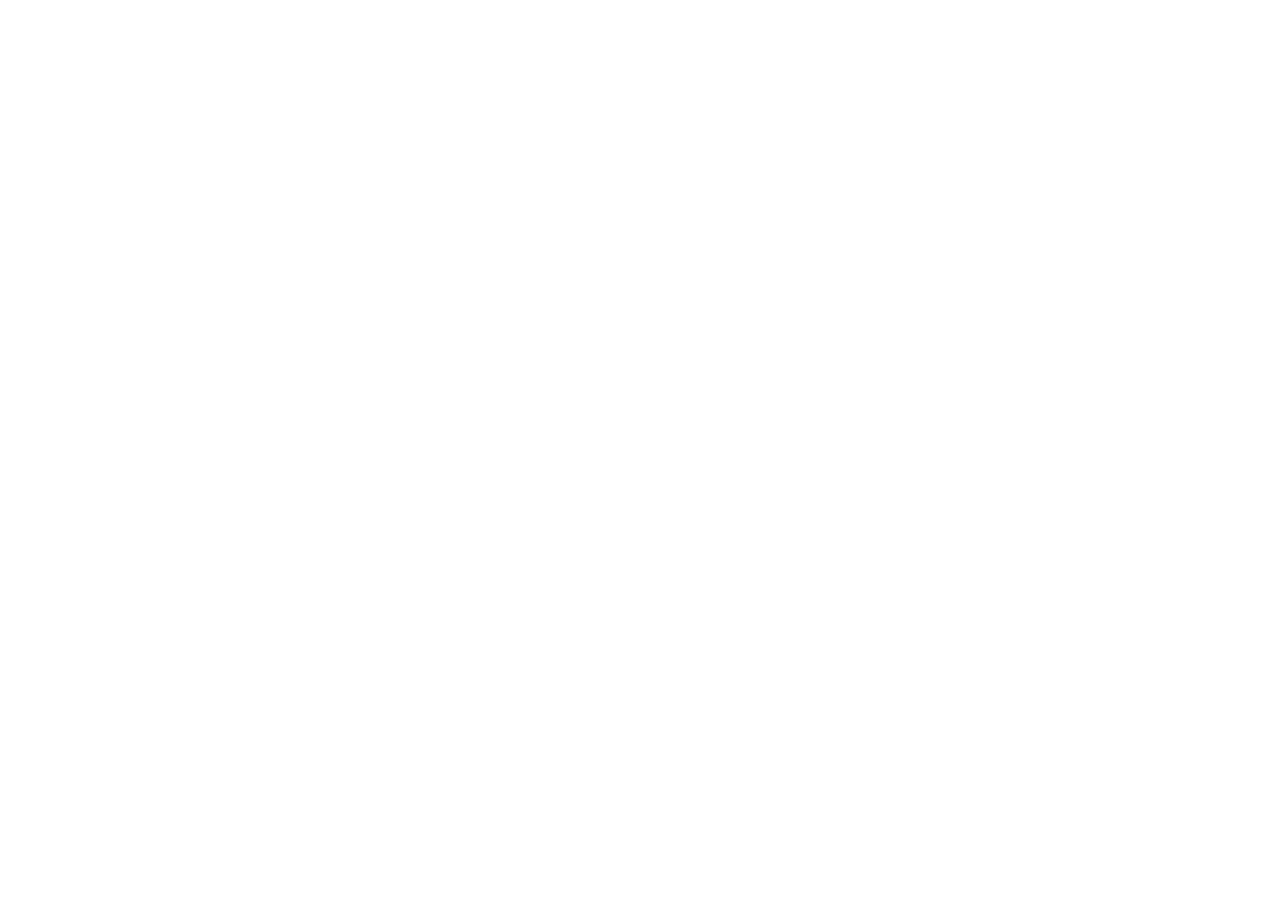
==== index.html @ c29b9cb5 "first commit" ====
<!DOCTYPE html>
<html lang="en">
<head>
    <meta charset="UTF-8">
    <meta name="viewport" content="width=device-width, initial-scale=1.0">
    <title>Personal Portfolio Website</title>
</head>
<body>
    
</body>
</html>
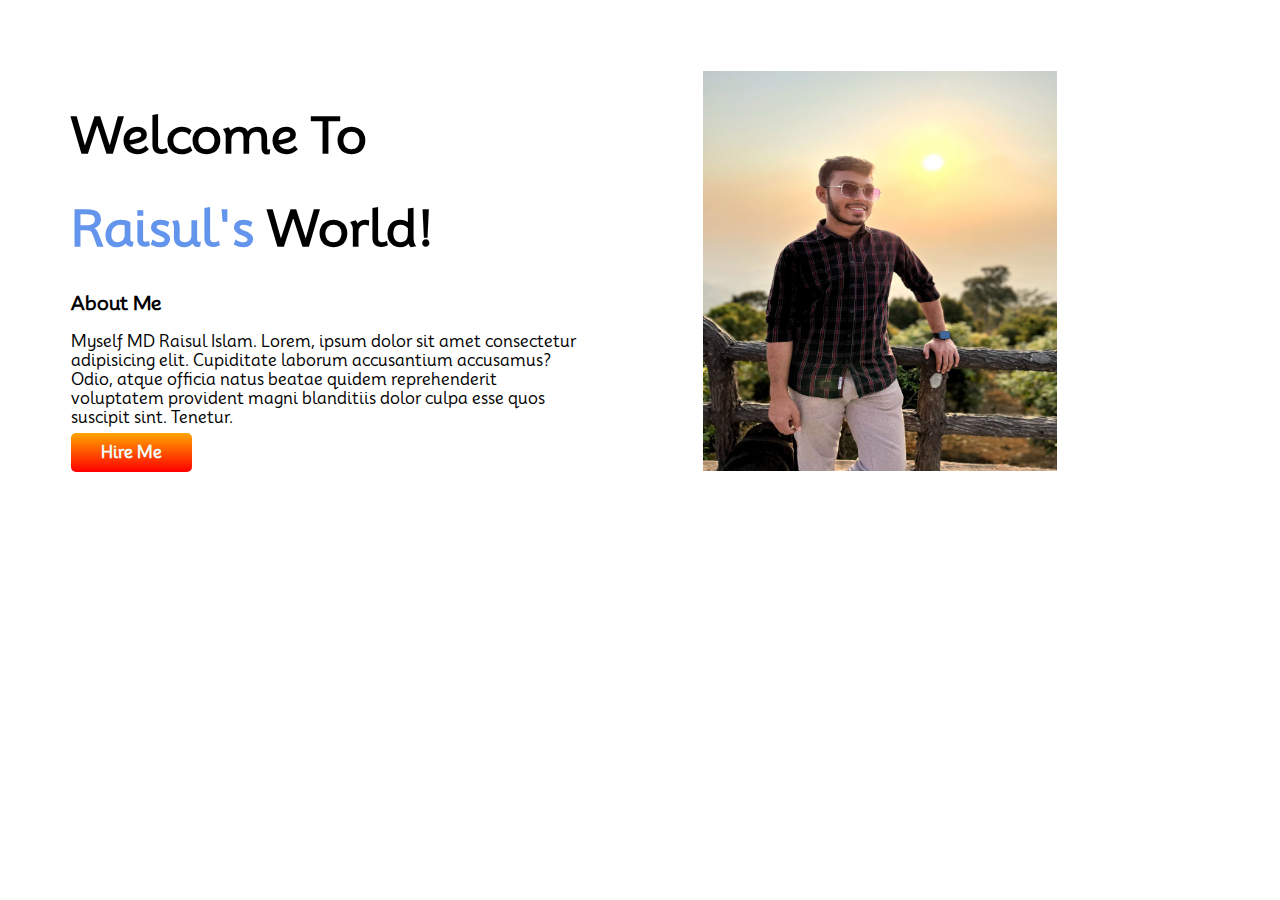
==== commit 5aff02c3: "first commit" ====
--- a/index.html
+++ b/index.html
@@ -3,9 +3,26 @@
 <head>
     <meta charset="UTF-8">
     <meta name="viewport" content="width=device-width, initial-scale=1.0">
-    <title>Personal Portfolio Website</title>
+    <title>MD Raisul Islam</title>
+    <link rel="stylesheet" href="style.css">
+    <link rel="preconnect" href="https://fonts.googleapis.com">
+    <link rel="preconnect" href="https://fonts.gstatic.com" crossorigin>
+    <link href="https://fonts.googleapis.com/css2?family=Mooli&display=swap" rel="stylesheet">
 </head>
 <body>
+    <section>
+        <div class="half-width">
+            <h1>Welcome To</h1>
+            <h1><span class="head">Raisul's </span>World!</h1>
+            <h3>About Me</h3>
+            <p>Myself MD Raisul Islam. Lorem, ipsum dolor sit amet consectetur adipisicing elit. Cupiditate laborum accusantium accusamus? Odio, atque officia natus beatae quidem reprehenderit voluptatem provident magni blanditiis dolor culpa esse quos suscipit sint. Tenetur.</p>
+            <a class="link-button" href="https://www.linkedin.com/in/md-raisul-islam-90b32b216/" target="_blank">Hire Me</a>
+        </div>
+        <div class="half-width"> 
+            <img src="My_Photo.jpg" alt="">
+        </div>
+        
+    </section>
     
 </body>
 </html>--- a/style.css
+++ b/style.css
@@ -0,0 +1,34 @@
+body{
+    font-family: 'Mooli', sans-serif;
+}
+h1{
+    font-size: 50px;
+}
+.head{
+    color: cornflowerblue;
+}
+img{
+    height: 400px;
+    width: 400px;
+}
+a{
+    
+}
+section{
+    display: flex;
+}
+.half-width{
+    width: 50%;
+    padding: 5%;
+}
+.half-width img{
+    width: 70%;
+}
+.link-button{
+    text-decoration: none;
+    background-image: linear-gradient(orange, red);
+    color: azure;
+    font-weight: 600;
+    padding: 10px 30px;
+    border-radius: 5px;
+}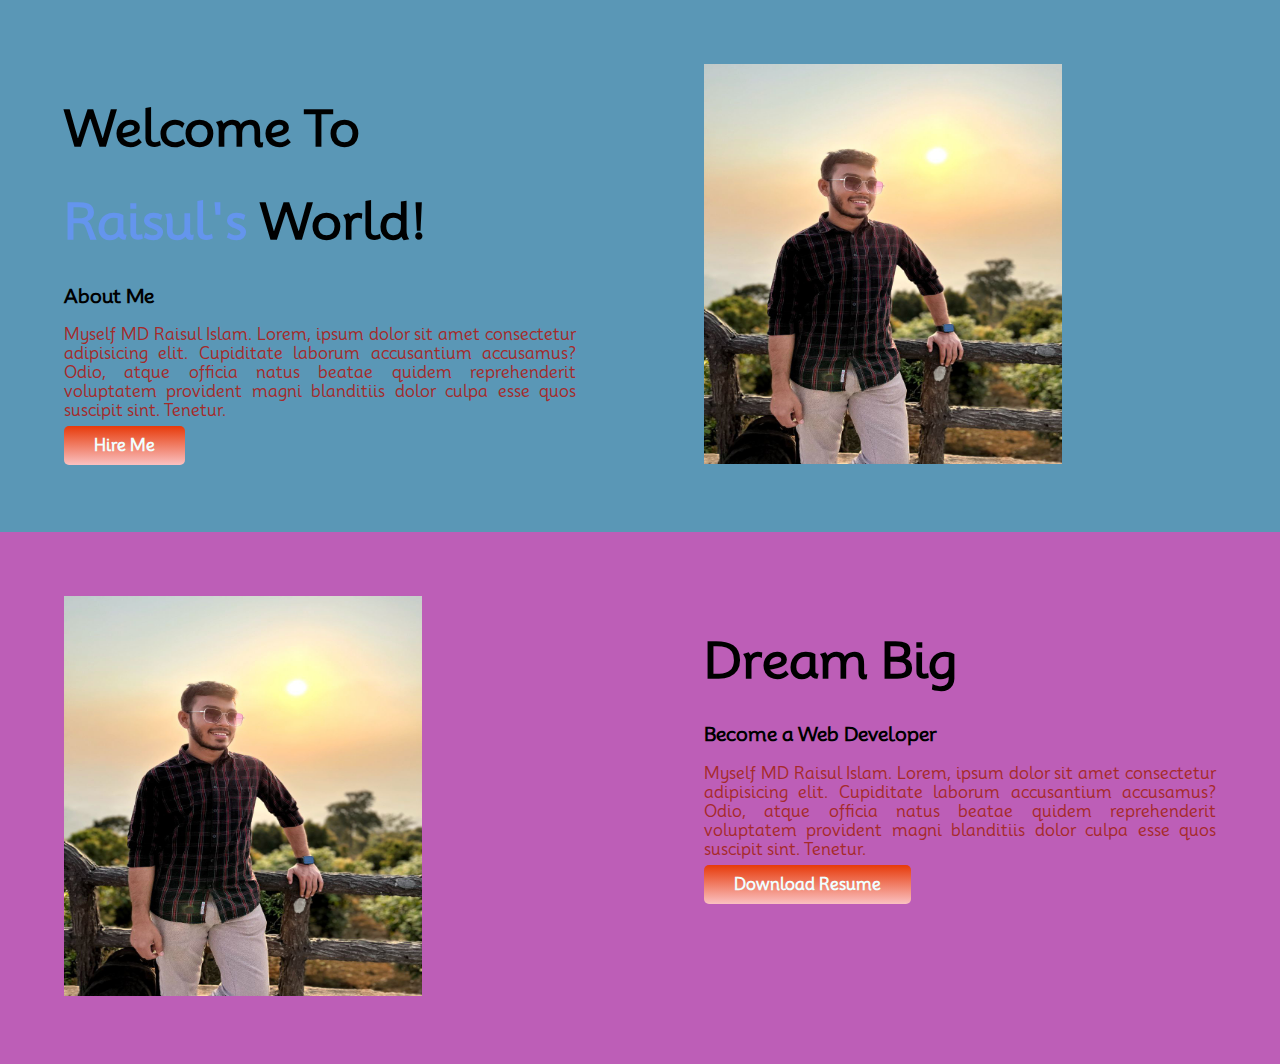
==== commit 84eaf3f9: "download" ====
--- a/index.html
+++ b/index.html
@@ -10,7 +10,7 @@
     <link href="https://fonts.googleapis.com/css2?family=Mooli&display=swap" rel="stylesheet">
 </head>
 <body>
-    <section>
+    <section class="sec1">
         <div class="half-width">
             <h1>Welcome To</h1>
             <h1><span class="head">Raisul's </span>World!</h1>
@@ -20,9 +20,18 @@
         </div>
         <div class="half-width"> 
             <img src="My_Photo.jpg" alt="">
-        </div>
-        
+        </div>        
     </section>
-    
+    <section class="sec2">
+        <div class="half-width"> 
+            <img src="My_Photo.jpg" alt="">
+        </div> 
+        <div class="half-width">
+            <h1>Dream Big</h1>
+            <h3>Become a Web Developer</h3>
+            <p>Myself MD Raisul Islam. Lorem, ipsum dolor sit amet consectetur adipisicing elit. Cupiditate laborum accusantium accusamus? Odio, atque officia natus beatae quidem reprehenderit voluptatem provident magni blanditiis dolor culpa esse quos suscipit sint. Tenetur.</p>
+            <a class="link-button" href="MD_RAISUL_ISLAM_CV.pdf" download target="_blank">Download Resume</a>
+        </div>       
+    </section>
 </body>
 </html>--- a/style.css
+++ b/style.css
@@ -1,32 +1,50 @@
-body{
+body {
     font-family: 'Mooli', sans-serif;
+    margin: 0 auto;
 }
-h1{
+
+.sec1 {
+    background-color: rgb(90, 151, 182)
+}
+.sec2{
+    background-color: rgb(189, 94, 183)
+}
+
+h1 {
     font-size: 50px;
 }
-.head{
+
+.head {
     color: cornflowerblue;
 }
-img{
+
+p {
+    color: brown;
+    text-align: justify;
+}
+
+img {
     height: 400px;
     width: 400px;
 }
-a{
-    
+
+section {
+    display: flex;
+
 }
-section{
-    display: flex;
-}
-.half-width{
+
+.half-width {
     width: 50%;
     padding: 5%;
 }
-.half-width img{
+
+.half-width img {
     width: 70%;
 }
-.link-button{
+
+.link-button {
     text-decoration: none;
-    background-image: linear-gradient(orange, red);
+    background-image: linear-gradient(rgb(231, 58, 10), rgb(250, 193, 193));
     color: azure;
     font-weight: 600;
     padding: 10px 30px;
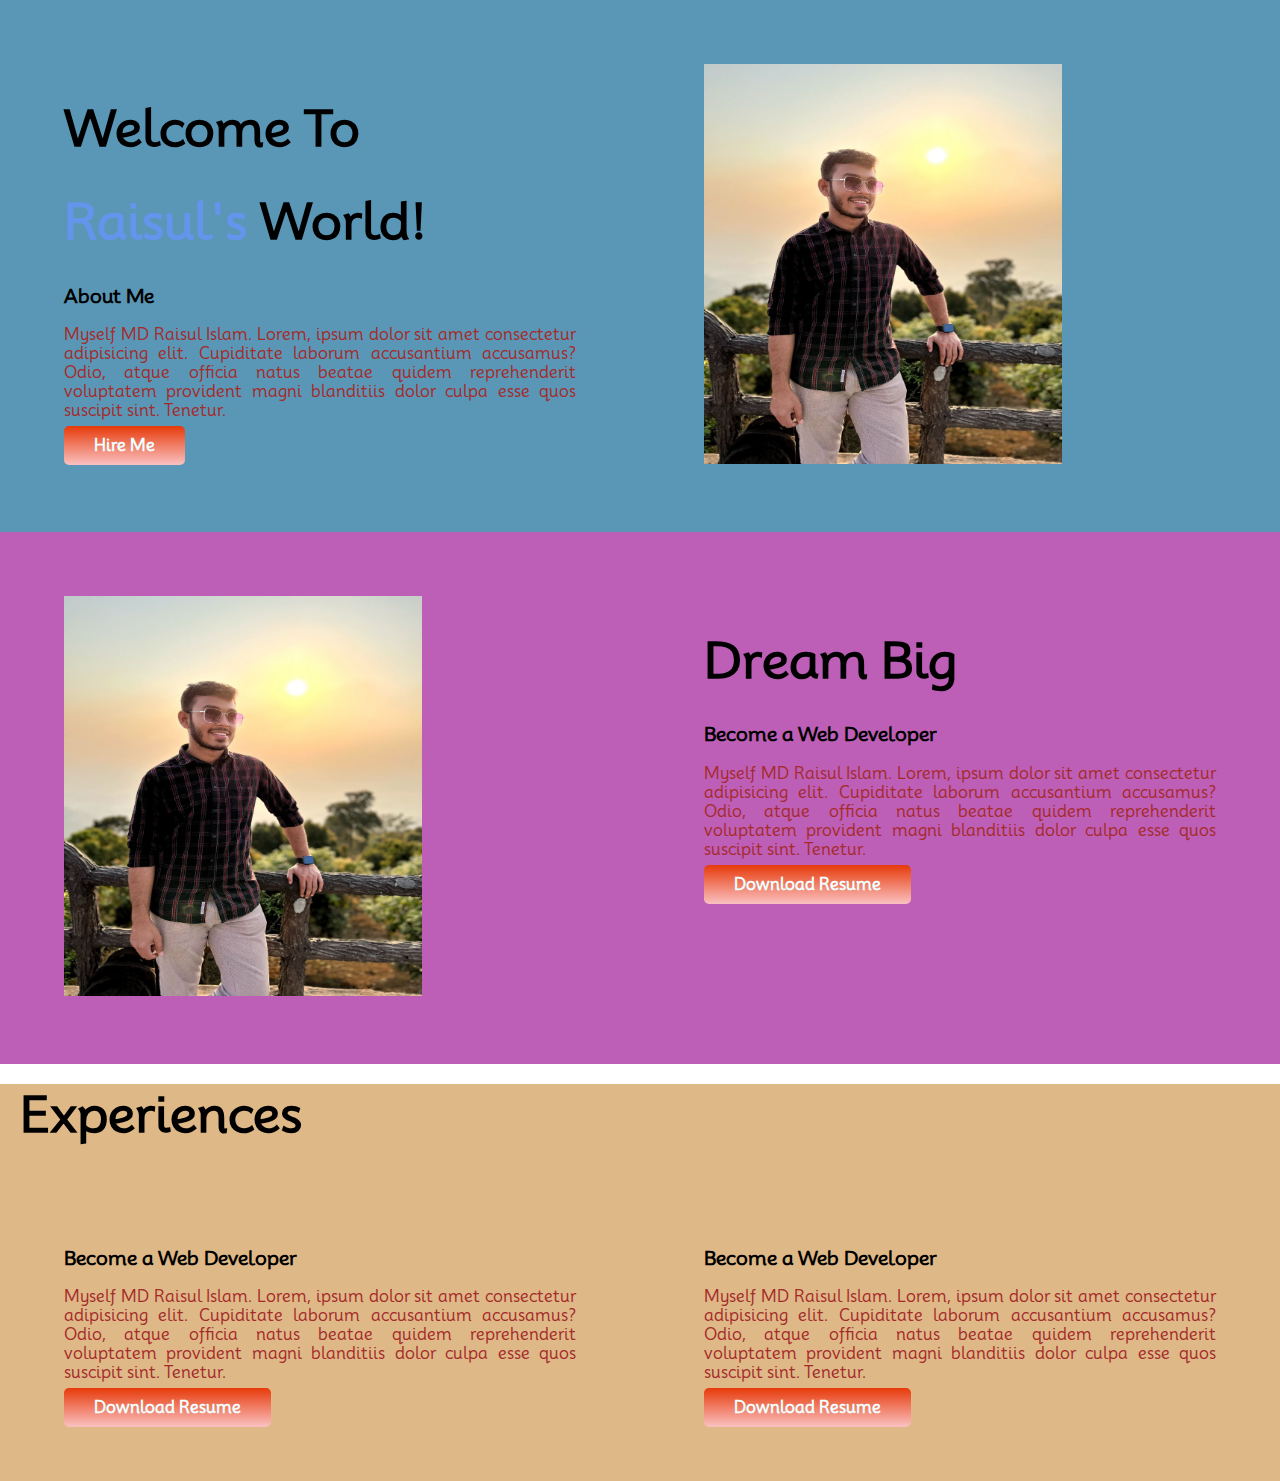
==== commit e9687d39: "download" ====
--- a/index.html
+++ b/index.html
@@ -1,5 +1,6 @@
 <!DOCTYPE html>
 <html lang="en">
+
 <head>
     <meta charset="UTF-8">
     <meta name="viewport" content="width=device-width, initial-scale=1.0">
@@ -9,29 +10,59 @@
     <link rel="preconnect" href="https://fonts.gstatic.com" crossorigin>
     <link href="https://fonts.googleapis.com/css2?family=Mooli&display=swap" rel="stylesheet">
 </head>
+
 <body>
-    <section class="sec1">
+    <section class="sec1 flexible-container">
         <div class="half-width">
             <h1>Welcome To</h1>
             <h1><span class="head">Raisul's </span>World!</h1>
             <h3>About Me</h3>
-            <p>Myself MD Raisul Islam. Lorem, ipsum dolor sit amet consectetur adipisicing elit. Cupiditate laborum accusantium accusamus? Odio, atque officia natus beatae quidem reprehenderit voluptatem provident magni blanditiis dolor culpa esse quos suscipit sint. Tenetur.</p>
-            <a class="link-button" href="https://www.linkedin.com/in/md-raisul-islam-90b32b216/" target="_blank">Hire Me</a>
+            <p>Myself MD Raisul Islam. Lorem, ipsum dolor sit amet consectetur adipisicing elit. Cupiditate laborum
+                accusantium accusamus? Odio, atque officia natus beatae quidem reprehenderit voluptatem provident magni
+                blanditiis dolor culpa esse quos suscipit sint. Tenetur.</p>
+            <a class="link-button" href="https://www.linkedin.com/in/md-raisul-islam-90b32b216/" target="_blank">Hire
+                Me</a>
         </div>
-        <div class="half-width"> 
+        <div class="half-width">
             <img src="My_Photo.jpg" alt="">
-        </div>        
+        </div>
     </section>
-    <section class="sec2">
-        <div class="half-width"> 
+
+    <section class="sec2 flexible-container">
+        <div class="half-width">
             <img src="My_Photo.jpg" alt="">
-        </div> 
+        </div>
         <div class="half-width">
             <h1>Dream Big</h1>
             <h3>Become a Web Developer</h3>
-            <p>Myself MD Raisul Islam. Lorem, ipsum dolor sit amet consectetur adipisicing elit. Cupiditate laborum accusantium accusamus? Odio, atque officia natus beatae quidem reprehenderit voluptatem provident magni blanditiis dolor culpa esse quos suscipit sint. Tenetur.</p>
+            <p>Myself MD Raisul Islam. Lorem, ipsum dolor sit amet consectetur adipisicing elit. Cupiditate laborum
+                accusantium accusamus? Odio, atque officia natus beatae quidem reprehenderit voluptatem provident magni
+                blanditiis dolor culpa esse quos suscipit sint. Tenetur.</p>
             <a class="link-button" href="MD_RAISUL_ISLAM_CV.pdf" download target="_blank">Download Resume</a>
-        </div>       
+        </div>
+        </section>
+
+    <section class="experiences-area">
+            <h1 class="h1">Experiences</h1>
+            <div class="flexible-container">
+                <div class="half-width">
+                    <h3>Become a Web Developer</h3>
+                    <p>Myself MD Raisul Islam. Lorem, ipsum dolor sit amet consectetur adipisicing elit. Cupiditate laborum
+                        accusantium accusamus? Odio, atque officia natus beatae quidem reprehenderit voluptatem provident magni
+                        blanditiis dolor culpa esse quos suscipit sint. Tenetur.</p>
+                    <a class="link-button" href="MD_RAISUL_ISLAM_CV.pdf" download target="_blank">Download Resume</a>
+                </div>
+                    
+                    <div class="half-width">
+                    <h3>Become a Web Developer</h3>
+                    <p>Myself MD Raisul Islam. Lorem, ipsum dolor sit amet consectetur adipisicing elit. Cupiditate laborum
+                        accusantium accusamus? Odio, atque officia natus beatae quidem reprehenderit voluptatem provident magni
+                        blanditiis dolor culpa esse quos suscipit sint. Tenetur.</p>
+                    <a class="link-button" href="MD_RAISUL_ISLAM_CV.pdf" download target="_blank">Download Resume</a>
+                </div>
+            </div>
     </section>
+
+
 </body>
 </html>--- a/style.css
+++ b/style.css
@@ -12,6 +12,9 @@
 
 h1 {
     font-size: 50px;
+}
+.h1{
+    margin: 20px;
 }
 
 .head {
@@ -28,7 +31,7 @@
     width: 400px;
 }
 
-section {
+.flexible-container {
     display: flex;
 
 }
@@ -49,4 +52,7 @@
     font-weight: 600;
     padding: 10px 30px;
     border-radius: 5px;
+}
+.experiences-area{
+    background-color: burlywood;
 }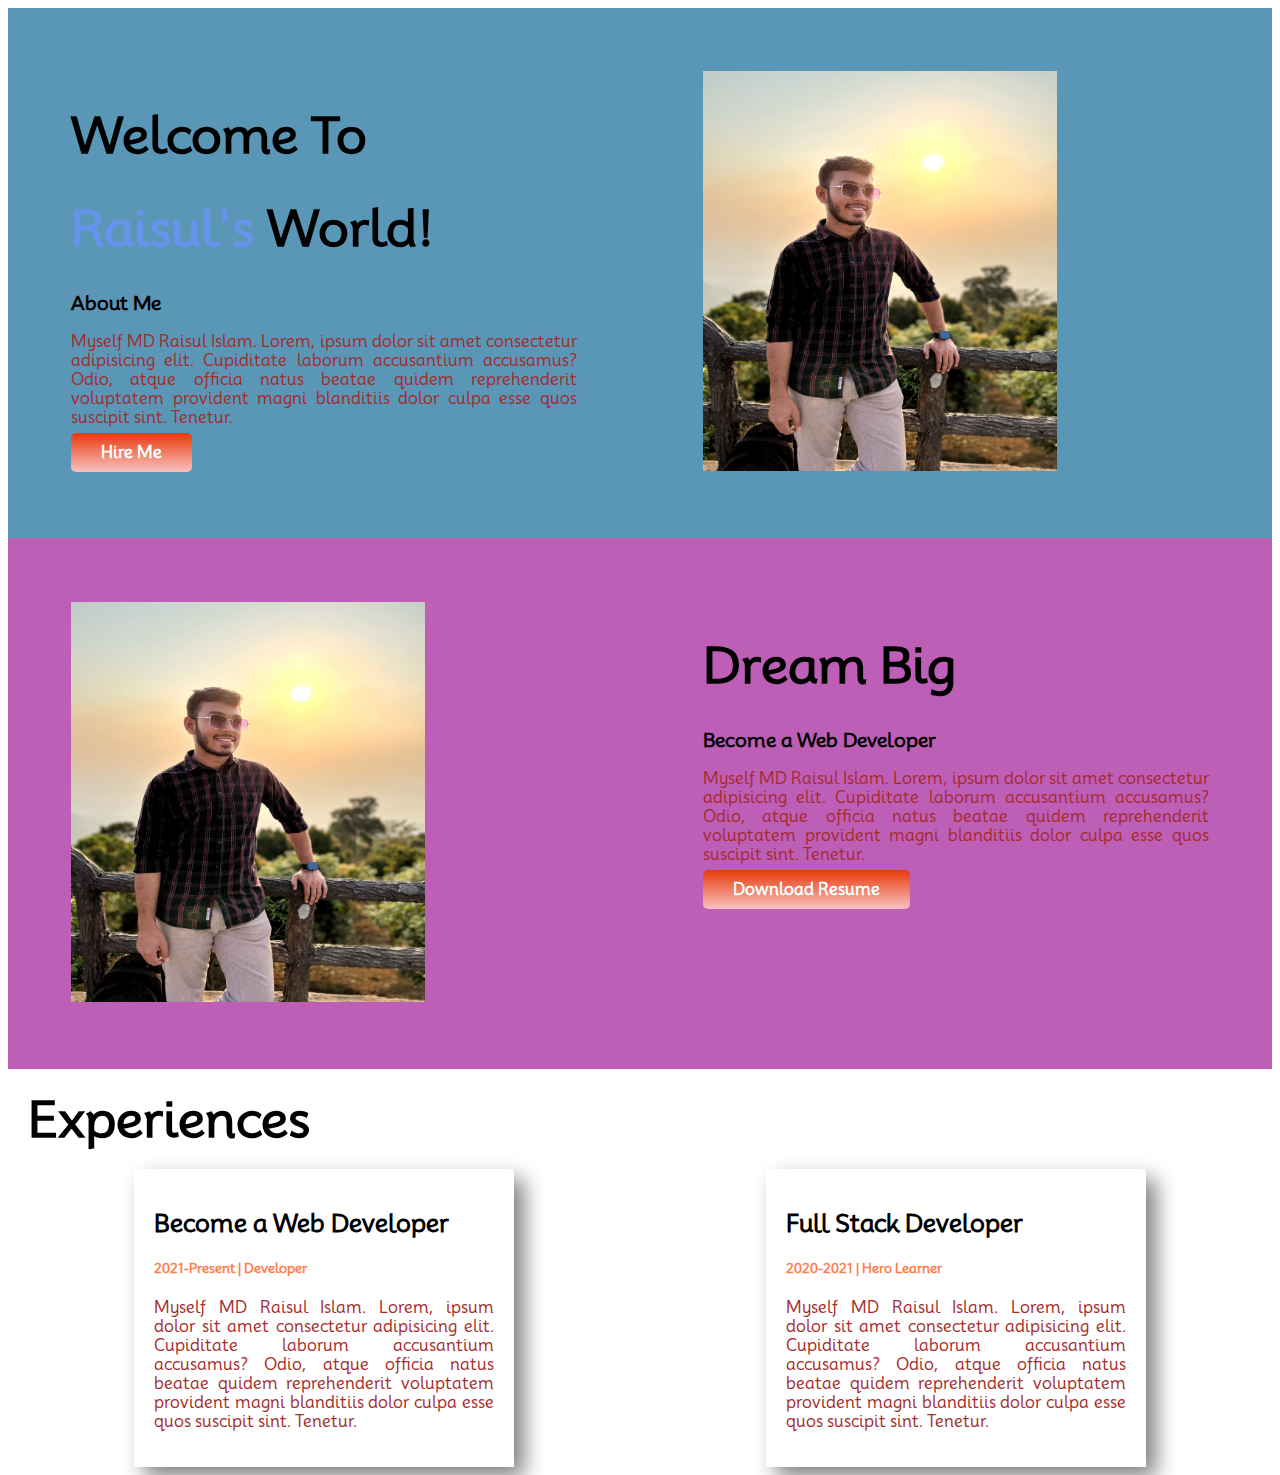
==== commit d961ab21: "shadow" ====
--- a/index.html
+++ b/index.html
@@ -45,20 +45,22 @@
     <section class="experiences-area">
             <h1 class="h1">Experiences</h1>
             <div class="flexible-container">
-                <div class="half-width">
-                    <h3>Become a Web Developer</h3>
+                <div class="developer">
+                    <h2 class="h3">Become a Web Developer</h2>
+                    <h5><b>2021-Present | Developer</b></h5>
                     <p>Myself MD Raisul Islam. Lorem, ipsum dolor sit amet consectetur adipisicing elit. Cupiditate laborum
                         accusantium accusamus? Odio, atque officia natus beatae quidem reprehenderit voluptatem provident magni
                         blanditiis dolor culpa esse quos suscipit sint. Tenetur.</p>
-                    <a class="link-button" href="MD_RAISUL_ISLAM_CV.pdf" download target="_blank">Download Resume</a>
+                    
                 </div>
                     
-                    <div class="half-width">
-                    <h3>Become a Web Developer</h3>
+                    <div class="developer">
+                    <h2 class="h3">Full Stack Developer</h2>
+                    <h5><b>2020-2021 | Hero Learner</b></h5>
                     <p>Myself MD Raisul Islam. Lorem, ipsum dolor sit amet consectetur adipisicing elit. Cupiditate laborum
                         accusantium accusamus? Odio, atque officia natus beatae quidem reprehenderit voluptatem provident magni
                         blanditiis dolor culpa esse quos suscipit sint. Tenetur.</p>
-                    <a class="link-button" href="MD_RAISUL_ISLAM_CV.pdf" download target="_blank">Download Resume</a>
+                   
                 </div>
             </div>
     </section>
--- a/style.css
+++ b/style.css
@@ -1,6 +1,6 @@
 body {
     font-family: 'Mooli', sans-serif;
-    margin: 0 auto;
+    
 }
 
 .sec1 {
@@ -16,7 +16,9 @@
 .h1{
     margin: 20px;
 }
-
+h5{
+    color: coral;
+}
 .head {
     color: cornflowerblue;
 }
@@ -44,7 +46,13 @@
 .half-width img {
     width: 70%;
 }
-
+.developer{
+    margin-left: 10%;
+    margin-right: 10%;
+    padding: 20px;
+    width: 30%;
+    box-shadow: 10px 10px 20px gray;
+}
 .link-button {
     text-decoration: none;
     background-image: linear-gradient(rgb(231, 58, 10), rgb(250, 193, 193));
@@ -53,6 +61,3 @@
     padding: 10px 30px;
     border-radius: 5px;
 }
-.experiences-area{
-    background-color: burlywood;
-}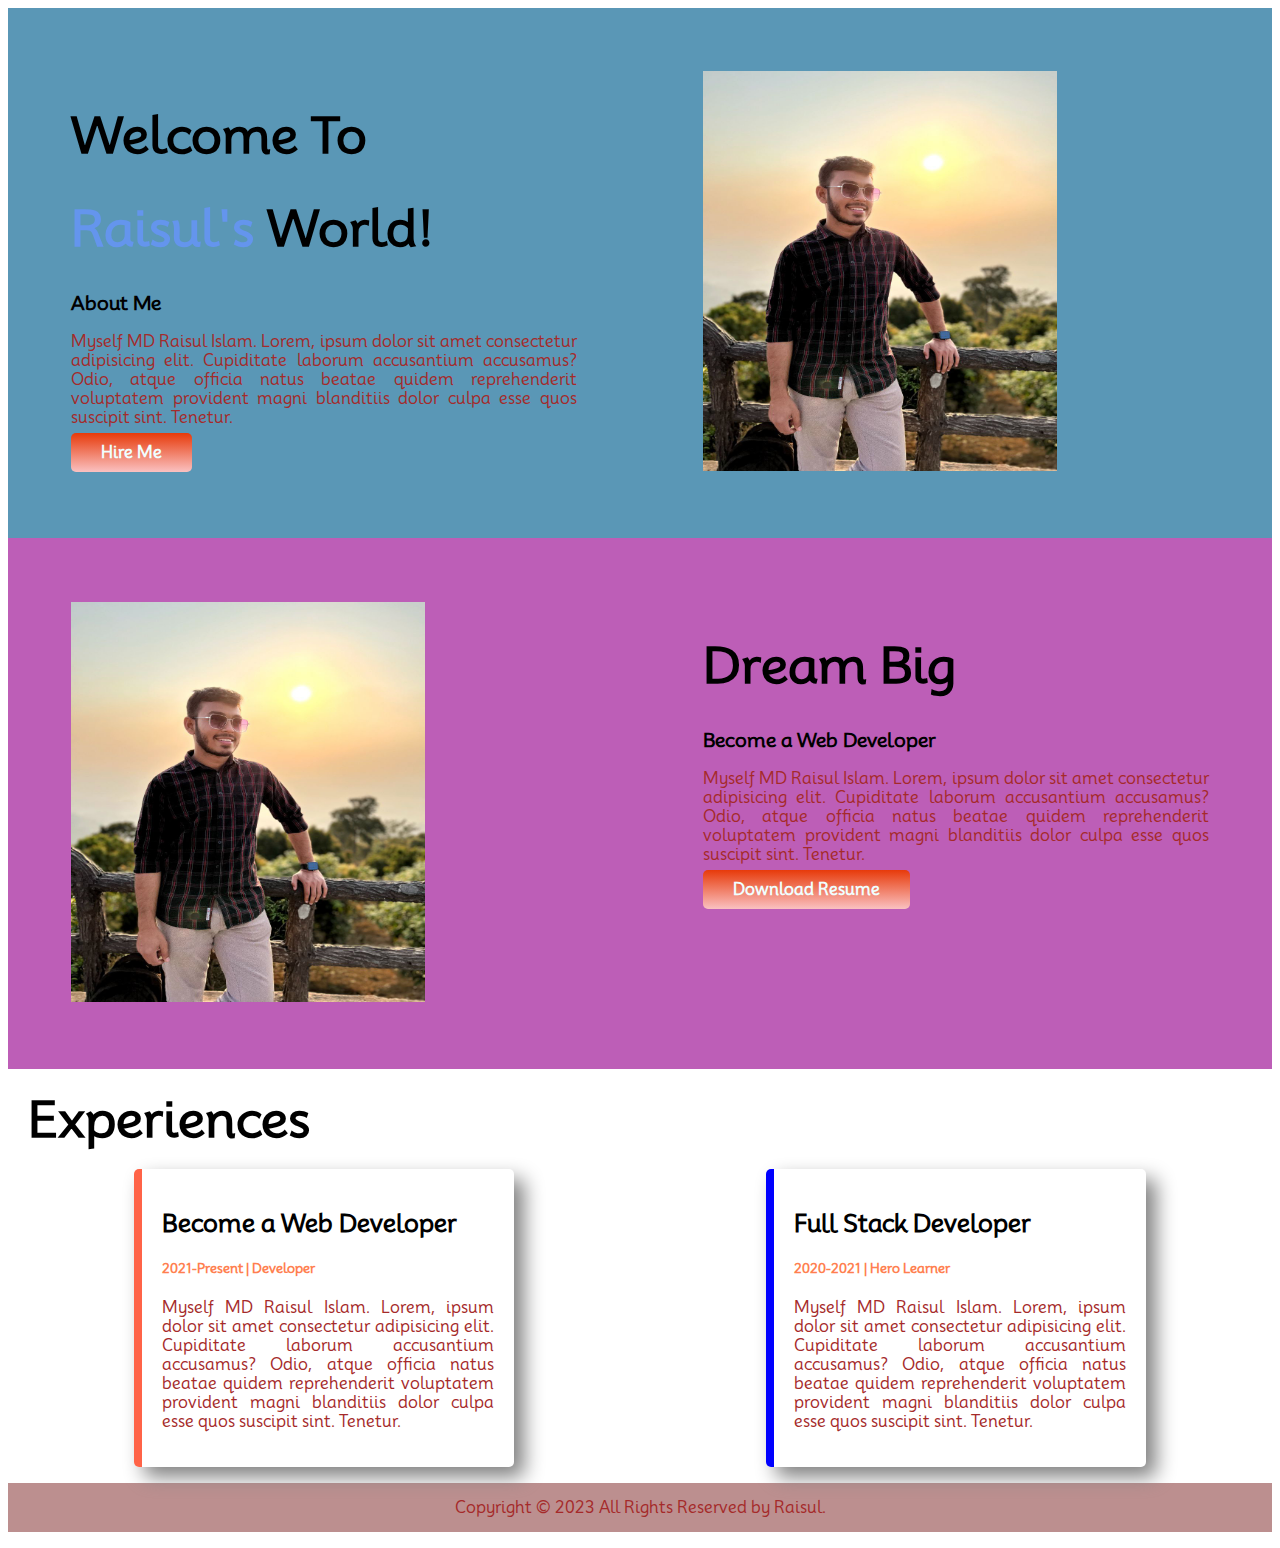
==== commit a95151f1: "footer" ====
--- a/index.html
+++ b/index.html
@@ -20,7 +20,7 @@
             <p>Myself MD Raisul Islam. Lorem, ipsum dolor sit amet consectetur adipisicing elit. Cupiditate laborum
                 accusantium accusamus? Odio, atque officia natus beatae quidem reprehenderit voluptatem provident magni
                 blanditiis dolor culpa esse quos suscipit sint. Tenetur.</p>
-            <a class="link-button" href="https://www.linkedin.com/in/md-raisul-islam-90b32b216/" target="_blank">Hire
+            <a class="link-button" href="#" target="_blank">Hire
                 Me</a>
         </div>
         <div class="half-width">
@@ -45,7 +45,7 @@
     <section class="experiences-area">
             <h1 class="h1">Experiences</h1>
             <div class="flexible-container">
-                <div class="developer">
+                <div id="web-developer" class="developer">
                     <h2 class="h3">Become a Web Developer</h2>
                     <h5><b>2021-Present | Developer</b></h5>
                     <p>Myself MD Raisul Islam. Lorem, ipsum dolor sit amet consectetur adipisicing elit. Cupiditate laborum
@@ -54,7 +54,7 @@
                     
                 </div>
                     
-                    <div class="developer">
+                    <div id="full-stack" class="developer">
                     <h2 class="h3">Full Stack Developer</h2>
                     <h5><b>2020-2021 | Hero Learner</b></h5>
                     <p>Myself MD Raisul Islam. Lorem, ipsum dolor sit amet consectetur adipisicing elit. Cupiditate laborum
@@ -64,7 +64,8 @@
                 </div>
             </div>
     </section>
-
-
 </body>
+<footer>
+    <p>Copyright © 2023 All Rights Reserved by Raisul.</p>
+</footer>
 </html>--- a/style.css
+++ b/style.css
@@ -1,24 +1,28 @@
 body {
     font-family: 'Mooli', sans-serif;
-    
+
 }
 
 .sec1 {
     background-color: rgb(90, 151, 182)
 }
-.sec2{
+
+.sec2 {
     background-color: rgb(189, 94, 183)
 }
 
 h1 {
     font-size: 50px;
 }
-.h1{
+
+.h1 {
     margin: 20px;
 }
-h5{
+
+h5 {
     color: coral;
 }
+
 .head {
     color: cornflowerblue;
 }
@@ -46,13 +50,24 @@
 .half-width img {
     width: 70%;
 }
-.developer{
+
+.developer {
     margin-left: 10%;
     margin-right: 10%;
     padding: 20px;
     width: 30%;
     box-shadow: 10px 10px 20px gray;
+    border-radius: 5px;
 }
+
+#web-developer {
+    border-left: 8PX SOLID tomato;
+}
+
+#full-stack {
+    border-left: 8px solid blue;
+}
+
 .link-button {
     text-decoration: none;
     background-image: linear-gradient(rgb(231, 58, 10), rgb(250, 193, 193));
@@ -61,3 +76,8 @@
     padding: 10px 30px;
     border-radius: 5px;
 }
+footer p{
+    text-align: center;
+    background-color: rosybrown;
+    padding: 15px;
+}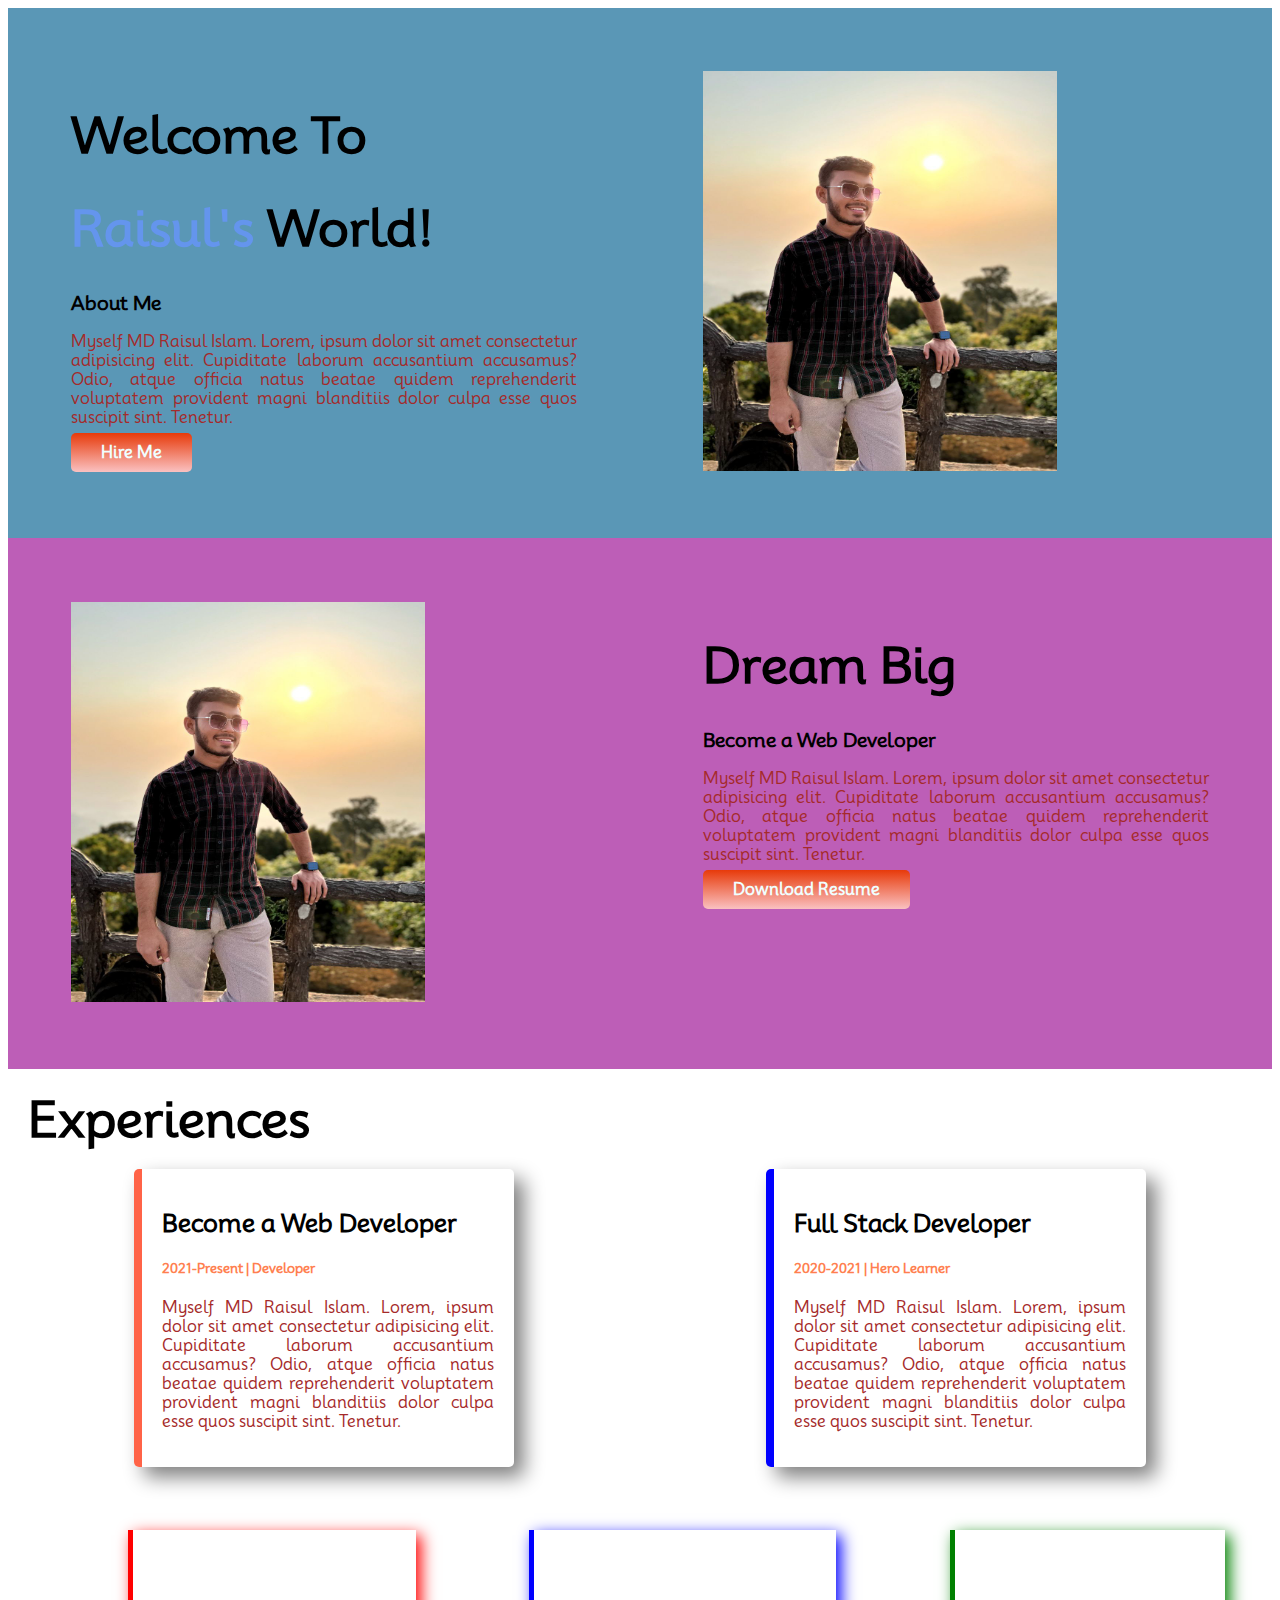
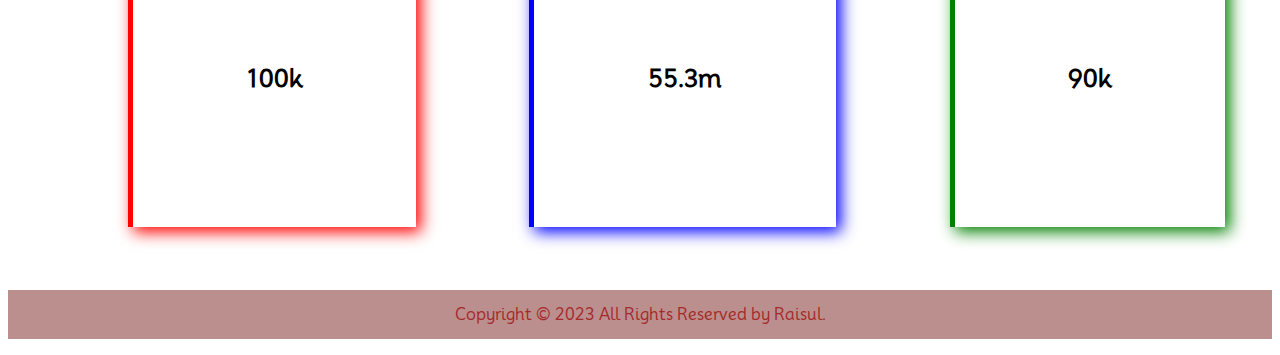
==== commit ba50597e: "another" ====
--- a/index.html
+++ b/index.html
@@ -64,6 +64,18 @@
                 </div>
             </div>
     </section>
+    <section class="viewers">
+        <div class="first">
+            <h2>100k</h2>
+        </div>
+        <div class="second">
+            <h2>55.3m</h2>
+        </div>
+        <div class="third">
+            <h2>90k</h2>
+        </div>
+
+    </section>
 </body>
 <footer>
     <p>Copyright © 2023 All Rights Reserved by Raisul.</p>
--- a/style.css
+++ b/style.css
@@ -80,4 +80,34 @@
     text-align: center;
     background-color: rosybrown;
     padding: 15px;
+}
+.viewers{
+    display: flex;
+    margin: 5%;
+    
+}
+.first{
+    padding: 10%;
+    box-shadow: 5px 5px 15px red;
+    border-left: 5px solid red;
+    margin-left: 5%;
+    margin-right: 5%;
+    font-weight: 800;
+}
+.second{
+    padding: 10%;
+    box-shadow: 5px 5px 15px blue;
+    border-left: 5px solid blue;
+    margin-left: 5%;
+    margin-right: 5%;
+    font-weight: 600;
+    
+}
+.third{
+    padding: 10%;
+    box-shadow: 5px 5px 15px green;
+    border-left: 5px solid green;
+    margin-left: 5%;
+    margin-right: 5%;
+    font-weight: 600;
 }